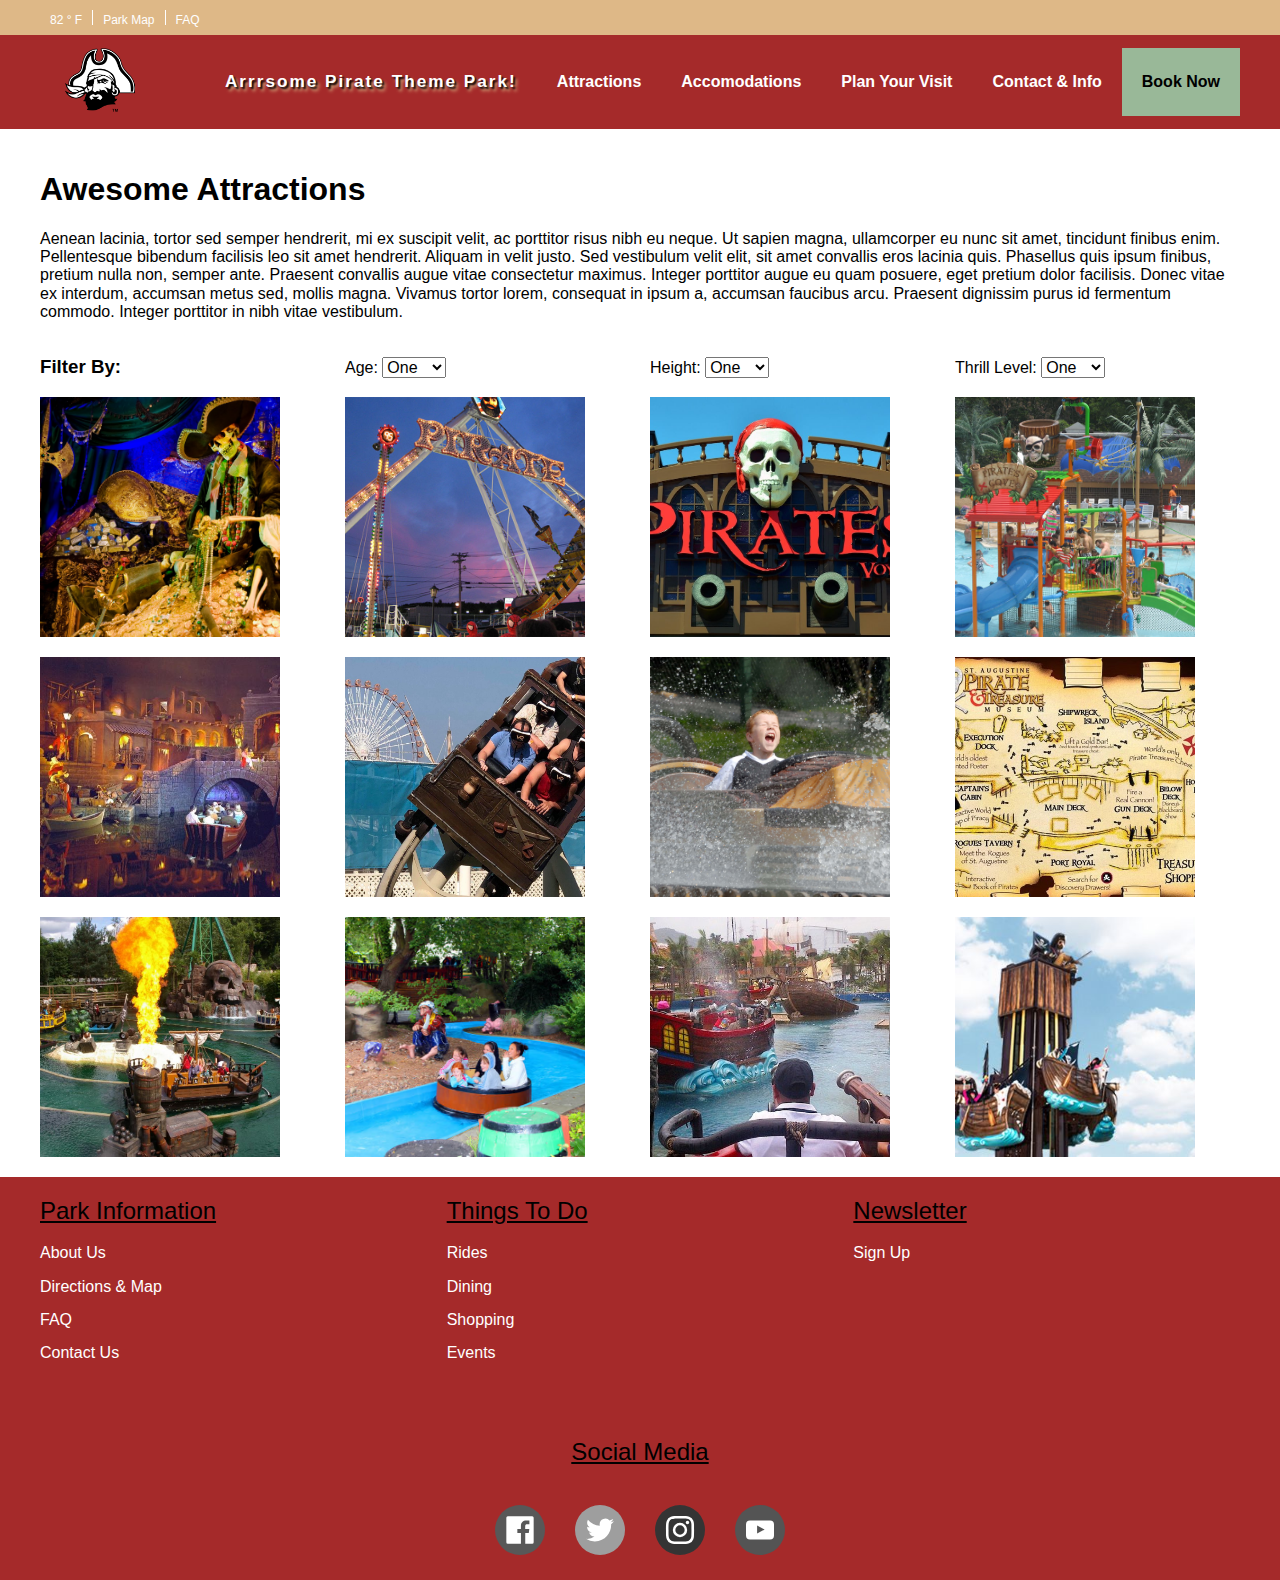
==== attractions.html @ 5e66eec0 "Toni's changes" ====
<!doctype html>

<html lang="en">
<head>
  <meta charset="utf-8">

  <title>Pirate Theme Park | Attractions</title>
  <meta name="description" content="Arrrsome Pirate Theme Park">
  <meta name="author" content="Team 29">
  <meta name="viewport" content="width=device-width, initial-scale=1.0">

  <link rel="stylesheet" href="https://cdnjs.cloudflare.com/ajax/libs/font-awesome/4.7.0/css/font-awesome.min.css">
  <link rel="stylesheet" href="css/normalize.css">
  <link rel="stylesheet" href="css/styles.css?v=1.0">
  <link rel="stylesheet" href="css/animations.css">

</head>

<body>

    <header>
        <div class="nav_container">
            <nav class="utility">
                <ul>
                    <li>
                        <a href="">82 ° F</a>
                    </li>
                    <li>
                        <a href="">Park Map</a>
                    </li>
                    <li>
                        <a href="">FAQ</a>
                    </li>
                </ul>
            </nav>    
        </div>
        <div class="nav_container">
            <nav class="primary">
                <ul>
                    <li class="logo">
                        <a href="index.html">
                            <img src="img/pirate-logo.png" height="80" alt="Logo" />
                        </a>
                    </li>

                    <li id="park_name">
                        <a href="index.html" style="text-shadow:
                            2px 2px 2px black, 
                            3.5px 3.5px 3.5px burlywood; 
                            font-family: Verdana, Geneva, Tahoma, sans-serif;
                            letter-spacing: 2px; font-size: 107.5%;
                            right: 50px;
                            ">
                            Arrrsome Pirate Theme Park!</a>
                    </li>

                    <li>
                        <a href="attractions.html">Attractions</a>
                    </li>
                    <li>
                        <a href="">Accomodations</a>
                    </li>
                    <li>
                        <a href="">Plan Your Visit</a>
                    </li>
                    <li>
                        <a href="">Contact & Info</a>
                    </li>
                    <li class="buy">
                        <a href="tickets.html">Book Now</a>
                    </li>
                </ul>
            </nav>    
        </div>
    </header>
    <main class="attractions">
        <section>
            <h1>Awesome Attractions</h1>
            <p>Aenean lacinia, tortor sed semper hendrerit, mi ex suscipit velit, ac porttitor risus nibh eu neque. Ut sapien magna, ullamcorper eu nunc sit amet, tincidunt finibus enim. Pellentesque bibendum facilisis leo sit amet hendrerit. Aliquam in velit justo. Sed vestibulum velit elit, sit amet convallis eros lacinia quis. Phasellus quis ipsum finibus, pretium nulla non, semper ante. Praesent convallis augue vitae consectetur maximus. Integer porttitor augue eu quam posuere, eget pretium dolor facilisis. Donec vitae ex interdum, accumsan metus sed, mollis magna. Vivamus tortor lorem, consequat in ipsum a, accumsan faucibus arcu. Praesent dignissim purus id fermentum commodo. Integer porttitor in nibh vitae vestibulum.</p>
            <div class="filter_container">
                <h3>Filter By:</h3>
                <label for="age">
                    Age: 
                    <select name="age" id="age">
                        <option>One</option>
                        <option>Two</option>
                        <option>Three</option>
                    </select>    
                </label>
                <label for="height">
                    Height: 
                    <select name="height" id="height">
                        <option>One</option>
                        <option>Two</option>
                        <option>Three</option>
                    </select>    
                </label>
                <label for="thrill">
                    Thrill Level: 
                    <select name="thrill" id="thrill">
                        <option>One</option>
                        <option>Two</option>
                        <option>Three</option>
                    </select>    
                </label>
            </div>
            <div class="attraction_container">
                <div class="gallery">
                    <img src="img/attraction/img-1.jpg" alt="pirate attraction">
                    <div class="rides">
                        <h2>Ahoy There</h2>
                    </div>
                </div>    
                <div class="gallery">        
                    <img src="img/attraction/img-2.jpg" alt="swinging boat attraction"/>
                    <div class="rides">
                        <h2>Swinging Boat Ride</h2>
                    </div>
                </div>    
                <div class="gallery">        
                    <img src="img/attraction/img-3.jpg" alt="pirates voyage attraction"/>
                    <div class="rides">
                        <h2>Pirates Voyage</h2>
                    </div>
                </div>    
                <div class="gallery">       
                    <img src="img/attraction/img-4.jpg" alt="pirates cove"/>
                    <div class="rides">
                        <h2>Pirates Cove Pool Park</h2>
                    </div>
                </div>    
                <div class="gallery">    
                    <img src="img/attraction/img-5.jpg" alt="pirates dungeon attraction"/>
                    <div class="rides">
                        <h2>The Dungeons</h2>
                    </div>
                </div>    
                <div class="gallery">   
                    <img src="img/attraction/img-6.jpg" alt="vr attraction"/>
                    <div class="rides">
                        <h2>Virtual Reality Coaster</h2>
                    </div>
                </div>    
                <div class="gallery">   
                    <img src="img/attraction/img-7.jpg" alt="log flume"/>
                    <div class="rides">
                        <h2>Ride the Flumes</h2>
                    </div>
                </div>    
                <div class="gallery">  
                    <img src="img/attraction/img-8.jpg" alt="treasure hunt"/>
                    <div class="rides">
                        <h2>Treasure Hunt</h2>
                    </div>
                </div>    
                <div class="gallery">   
                    <img src="img/attraction/img-9.jpg" alt="pirate attack"/>
                    <div class="rides">
                        <h2>Pirate Attack</h2>
                    </div>
                </div>    
                <div class="gallery">   
                    <img src="img/attraction/img-10.jpg" alt="boat ride"/>
                    <div class="rides">
                        <h2>Jolly Roger rides again</h2>
                    </div>
                </div>    
                <div class="gallery">  
                    <img src="img/attraction/img-11.jpg" alt="water canons"/>
                    <div class="rides">
                        <h2>Water Canons</h2>
                    </div>
                </div>    
                <div class="gallery">   
                    <img src="img/attraction/img-12.jpg" alt="save the pirates"/>
                    <div class="rides">
                        <h2>Save Us!</h2>
                    </div>
                </div>       
            </div>        
        </section>
    </main>
    <footer>
        <div class="inner">
            <nav>
                <ul>
                    <li>
                        <h5>Park Information</h5>
                        <ul>
                            <li>
                                <a href="#">About Us</a>
                            </li>
                            <li>
                                <a href="#">Directions & Map</a>
                            </li>
                            <li>
                                <a href="#">FAQ</a>
                            </li>
                            <li>
                                <a href="#">Contact Us</a>
                            </li>    
                        </ul>
                    </li>
                </ul>
            </nav>
            <nav>
                <ul>
                    <li>
                        <h5>Things To Do</h5>
                        <ul>
                            <li>
                                <a href="#">Rides</a>
                            </li>
                            <li>
                                <a href="#">Dining</a>
                            </li>
                            <li>
                                <a href="#">Shopping</a>
                            </li>
                            <li>
                                <a href="#">Events</a>
                            </li>    
                        </ul>
                    </li>
                </ul>
            </nav>
            <nav>
                <ul>
                    <li>
                        <h5>Newsletter</h5>
                        <ul>
                            <li>
                                <a href="#">Sign Up</a>
                            </li>
                        </ul>
                    </li>
                </ul>
            </nav>
            <nav class="social">
                <h5>Social Media</h5>
                <ul>
                    <li>
                        <a href="#"><img src="img/facebook.svg" width="50" alt="Facebook" /></a>
                    </li>
                    <li>
                        <a href="#"><img src="img/twitter.svg" width="50" alt="Twitter" /></a>
                    </li>
                    <li>
                        <a href="#"><img src="img/instagram.svg" width="50" alt="Instagram" /></a>
                    </li>
                    <li>
                        <a href="#"><img src="img/youtube.svg" width="50" alt="YouTube" /></a>
                    </li>
                </ul>
            </nav>
        </div>
    </footer>
    
    <script src="js/scripts.js"></script>

</body>
</html>
---- css/styles.css ----
/*
 * Pirate logo: https://freebiesupply.com/logos/ecu-pirates-logo/
 * Social logos: TODO ADD URL
*/

/* General styling start */

html, body {
    padding: 0;
    margin: 0;
    font-family: Arial, Helvetica, sans-serif;
}

body {
    min-height: 100vh;
    min-width: 1200px;
}
  
a {
    text-decoration: none;
}

/* General styling end */

/* Header styling start */

header {
    position: absolute;
    top: 0;
    left: 0;
    right: 0;
    background-color: brown;
}

header .nav_container {
    width: 100%;
}

header .nav_container:first-child {
    background-color: burlywood;
}

header nav {
    width: 1200px;
    margin: 0 auto;
}

header nav ul {
    display: flex;
    align-items: center;
    list-style-type: none;
    height: 100%;
    padding: 0;
    margin: 0;
}

header nav ul li a {
    font-weight: bold;
    color: #fff;
    padding: 10px 0;
    margin: 0 20px 0 20px;
}

header nav ul li a:hover {
    text-decoration: underline;
}

header nav.primary {
    padding: 5px 0;
    background-color: brown;
}

header nav.primary .logo {
    margin-right: auto;
}

header nav.utility {
    padding: 10px 0;
}

header nav.utility ul li {
    border-right: 1px solid #fff;
    height: 15px;
}

header nav.utility ul li:last-child {
    border-right: none;
}

header nav.utility ul li a {
    font-weight: normal;
    font-size: 12px;
    margin: 0 10px 0 10px;
}

.buy{
    background-color: #99b898;
    padding: 25px 0;
}

.buy a {
    color: black;
}

/* Header styling end */

/* Main styling start */

main {
    padding: 20px;
    width: 1200px;
    margin: 130px auto 0 auto;
    min-height: 80vh;
}

/* Carousel styling start */

.carousel {
    background-color: darkgrey;
    width: 1200px;
    height: 400px;
    margin: 0 0 20px 0;
}

/* Carousel styling end */

.event_container {
    display: grid;
    grid-template-columns: repeat(2, 1fr);
    grid-gap: 20px;
}

.event {
    background-color: darkgrey;
    height: 400px;
}

/* explicitly using repeat grid syntax */
.attraction_container {
    display: grid;
    grid-template-columns: repeat(4, 1fr);
    grid-gap: 20px;
    grid-auto-rows: minmax(1fr, auto);
}

/* grid gallery and hover-opacity-box relative to size */
.gallery {
    width: 240px;
    height: 240px;
    position: relative;
} 

/* image placement to cover entire box space */
.gallery img{
    max-width: 100%;
    height: 240px;
    object-fit: cover;
}

/* 
 * places opacity box absolute to the grid size for each image
 * as it displays ride name taking 0.9s to change back to the image after hovering 
 */
.rides {
    opacity: 0;
    position: absolute;
    color: brown;
    bottom: 0;
    height: 100%;
    width: 0%;
    padding: 5px;
    display: flex;
    text-align: center;
    justify-content: center;
    background: #fff;
    transition: all .9s ease;
}

.rides h3 {
    transition: all 5s ease;
    transform: scale(0.1);
}

/* hover box sized at 90% with opacity fadeout*/
.gallery:hover .rides {
    opacity: 0.8;
    width: 90%;
    transition: all 0.5s ease;
}

.gallery:hover .rides h3 {
    transform: scale(1);
    transition: all 0.9s ease;
}

/* using expanded grid syntax */
.filter_container {
    display: grid;
    grid-template-columns: 1fr 1fr 1fr 1fr;
    grid-gap: 20px;
    align-items: center;
}

.attraction {
    padding: 0;
    background-color: darkgrey;
}

.attraction img {
    display: block;
    width: 290px;
    height: 240px;
}

/* explicitly using repeat grid syntax */
.ticket_container {
    display: grid;
    grid-template-columns: repeat(3, 1fr);
    grid-gap: 20px;
    grid-auto-rows: minmax(500px, auto);
}

.ticket {
    padding: 20px;
    background-color: darkgrey;
}

/* Main styling end */

/* Footer styling start */

footer {
    width: 100%;
    background-color: brown;
    display: grid;
    justify-content: center;
}

footer .inner {
    width: 1200px;
    padding: 20px;
    display: grid;
    grid-template-columns: repeat(3, 1fr);
    grid-gap: 20px;
}

footer ul {
    list-style-type: none;
    padding: 0;
    margin: 0;
}

footer nav.social {
    grid-column: 1/4;
    justify-self: center;
}

footer nav.social h5 {
    font-size: 24px;
    font-weight: normal;
    text-decoration: underline;
    text-align: center;
}

footer nav.social ul {
    display: grid;
    grid-template-columns: repeat(4, 1fr);
    align-items: center;
}

footer nav.social ul li {
    margin: 0 15px;
}
footer nav.social ul li img {
    filter: gray;
    -webkit-filter: grayscale(1);
    filter: grayscale(1);
}

footer nav.social ul li img:hover {
    -webkit-filter: grayscale(0);
    filter: none;
}

footer ul li {
    margin-bottom: 15px;
}

footer ul li h5 {
    font-size: 24px;
    font-weight: normal;
    margin: 0;
    padding: 0 0 20px 0;
    text-decoration: underline;
}

footer ul li a {
    color: #fff;
}

/* Footer styling end */

/* Animation styling start */
.border-animation:hover {
    background-color: white;
    border-radius: 10px;
    position: relative;
}
.border-animation:hover:after {
    content: "";
    background: linear-gradient(45deg, #ccc 48.9%, #a52a2a 49%);
    background-size: 300% 300%;
    border-radius: 10px;
    position: absolute;
    top: -5px;
    left: -5px;
    height: calc(100% + 10px);
    width: calc(100% + 10px);
    z-index: -1;
    animation: borderGradient 2s linear both infinite;
}
@keyframes borderGradient {
    0%,
    100% {
        background-position: 0% 100%;
    }
    50% {
        background-position: 100% 0%;
    }
}

.grow:hover
{
    -webkit-transform: scale(1.05);
    -ms-transform: scale(1.05);
    transform: scale(1.05);
}
/* Animation styling end */
---- css/animations.css ----
/* LM253 animations to logo, park name, and ticket purchase navigation button */

/*  Logo animation: 
    
    The logo has been set as initially transparent, located near the first item of the navigation bar.
    After a two seconds delay, the five-seconds animation will begin with the logo gradually becoming 
    more opacque as it moves to the left towards it final position. 
    While moving, it will tilt slightly before returning upright, acquiring full opacity, and remaining
    in its final location (as the animation only iterates once).
    The animation will start fast and end slow to draw attention to the logo becoming more evident.

*/


header nav.primary .logo {

    position: relative;
    animation-name: animatedlogo;
    animation-duration: 5s;
    animation-delay: 2s;
    animation-iteration-count: 1;
    animation-direction: linear;
    animation-timing-function: ease-out;
    animation-fill-mode: forwards;
}

/*  Park name animation:

    Here the delay is one second longer compared to the logo animation, so that the park name can
    appear right when the logo is reaching its final position and becoming fully opacque. 
    The name of the theme park starts out completely transparent to gradually reach its full 
    opacity once the logo is in place.    

*/

header nav.primary #park_name {


    position: relative;
    animation-name: animatedname;
    animation-duration: 5s;
    animation-delay: 3s;
    animation-iteration-count: 1;
    animation-direction: linear;
    animation-timing-function: ease-out;
    animation-fill-mode: forwards;

}

/*  Ticket animation:

    The animation for the navigation button to the page allocated for ticket iterates infinitely
    so that the Book Now button can flicker continuously as a way to draw attention to the call to action.
    The slight delay is meant to regulate the flickering effect and prevent it from actually deterring 
    the user from engaging.
*/

header nav.primary .buy a{

    position: relative;
    animation-name: animatedtickets;
    animation-duration: 2s;
    animation-delay: 3s;
    animation-iteration-count: infinite;
    animation-direction: linear;
    animation-timing-function: ease-out;
    animation-fill-mode: forwards;

}


@keyframes animatedlogo {
    0%  {opacity: 0;
        left: 400px;
        height: 60;
        transform: rotate(20deg);
        
        }

    25% {opacity: 0.25;
        left: 0;
        height: 80;
        transform: rotate(0deg);
        
        }

    50% {opacity: 0.5;
        left: 400px;
        height: 100;
        transform: rotate(-20deg);
        
        }

    100% {opacity: 1;
            left: 0;
            height: 120;
            transform: rotate(0deg);
           
        }

}

@keyframes animatedname {
    0%  {opacity: 0;}

    25% {opacity: 0;}

    50% {opacity: 0;}

   100% {opacity: 1;}
}

@keyframes animatedtickets {

    0%  {opacity: 0;}

    100% {opacity: 1}

}
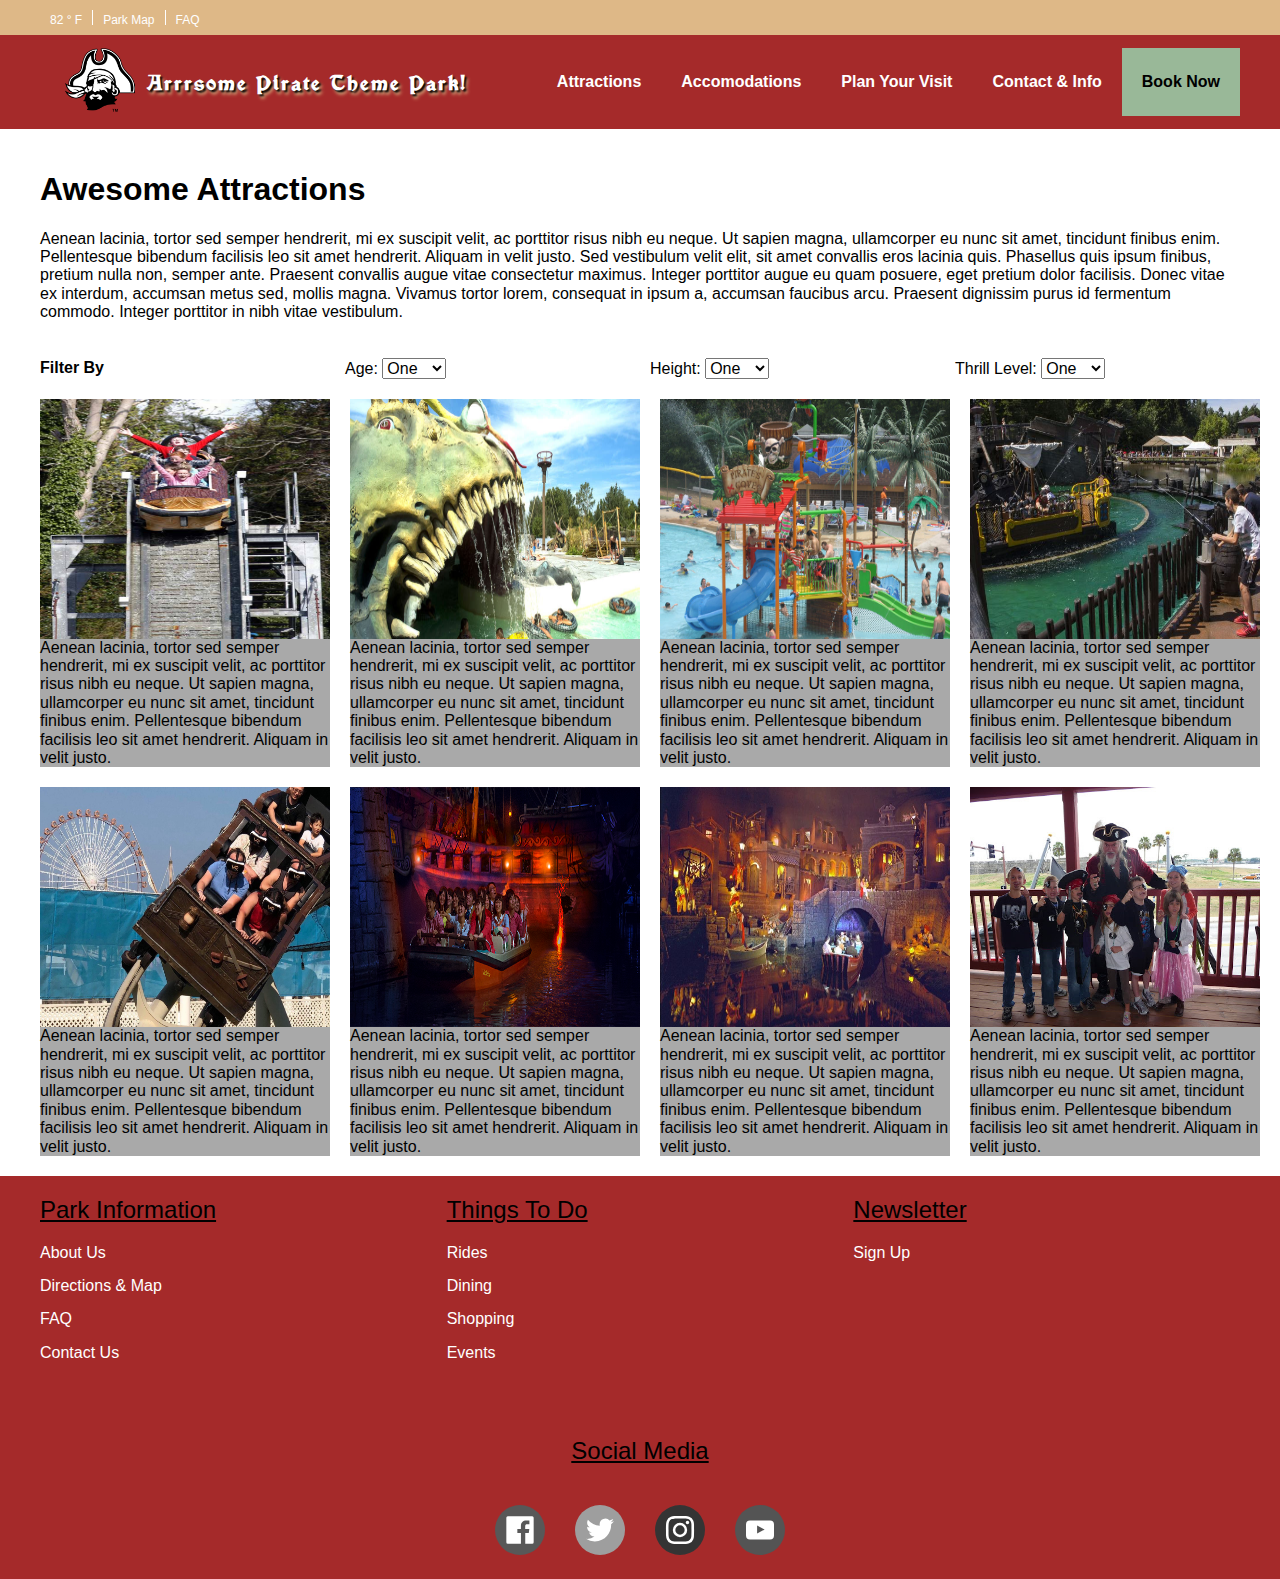
==== commit ecb8c749: "Updated logo font, Added carousel styling, Moved logo inline styling to CSS file" ====
--- a/attractions.html
+++ b/attractions.html
@@ -44,14 +44,9 @@
                     </li>
 
                     <li id="park_name">
-                        <a href="index.html" style="text-shadow:
-                            2px 2px 2px black, 
-                            3.5px 3.5px 3.5px burlywood; 
-                            font-family: Verdana, Geneva, Tahoma, sans-serif;
-                            letter-spacing: 2px; font-size: 107.5%;
-                            right: 50px;
-                            ">
-                            Arrrsome Pirate Theme Park!</a>
+                        <a href="index.html">
+                            Arrrsome Pirate Theme Park!
+                        </a>
                     </li>
 
                     <li>
@@ -78,7 +73,7 @@
             <h1>Awesome Attractions</h1>
             <p>Aenean lacinia, tortor sed semper hendrerit, mi ex suscipit velit, ac porttitor risus nibh eu neque. Ut sapien magna, ullamcorper eu nunc sit amet, tincidunt finibus enim. Pellentesque bibendum facilisis leo sit amet hendrerit. Aliquam in velit justo. Sed vestibulum velit elit, sit amet convallis eros lacinia quis. Phasellus quis ipsum finibus, pretium nulla non, semper ante. Praesent convallis augue vitae consectetur maximus. Integer porttitor augue eu quam posuere, eget pretium dolor facilisis. Donec vitae ex interdum, accumsan metus sed, mollis magna. Vivamus tortor lorem, consequat in ipsum a, accumsan faucibus arcu. Praesent dignissim purus id fermentum commodo. Integer porttitor in nibh vitae vestibulum.</p>
             <div class="filter_container">
-                <h3>Filter By:</h3>
+                <h4>Filter By</h4>
                 <label for="age">
                     Age: 
                     <select name="age" id="age">
@@ -105,80 +100,39 @@
                 </label>
             </div>
             <div class="attraction_container">
-                <div class="gallery">
-                    <img src="img/attraction/img-1.jpg" alt="pirate attraction">
-                    <div class="rides">
-                        <h2>Ahoy There</h2>
-                    </div>
-                </div>    
-                <div class="gallery">        
-                    <img src="img/attraction/img-2.jpg" alt="swinging boat attraction"/>
-                    <div class="rides">
-                        <h2>Swinging Boat Ride</h2>
-                    </div>
-                </div>    
-                <div class="gallery">        
-                    <img src="img/attraction/img-3.jpg" alt="pirates voyage attraction"/>
-                    <div class="rides">
-                        <h2>Pirates Voyage</h2>
-                    </div>
-                </div>    
-                <div class="gallery">       
-                    <img src="img/attraction/img-4.jpg" alt="pirates cove"/>
-                    <div class="rides">
-                        <h2>Pirates Cove Pool Park</h2>
-                    </div>
-                </div>    
-                <div class="gallery">    
-                    <img src="img/attraction/img-5.jpg" alt="pirates dungeon attraction"/>
-                    <div class="rides">
-                        <h2>The Dungeons</h2>
-                    </div>
-                </div>    
-                <div class="gallery">   
-                    <img src="img/attraction/img-6.jpg" alt="vr attraction"/>
-                    <div class="rides">
-                        <h2>Virtual Reality Coaster</h2>
-                    </div>
-                </div>    
-                <div class="gallery">   
-                    <img src="img/attraction/img-7.jpg" alt="log flume"/>
-                    <div class="rides">
-                        <h2>Ride the Flumes</h2>
-                    </div>
-                </div>    
-                <div class="gallery">  
-                    <img src="img/attraction/img-8.jpg" alt="treasure hunt"/>
-                    <div class="rides">
-                        <h2>Treasure Hunt</h2>
-                    </div>
-                </div>    
-                <div class="gallery">   
-                    <img src="img/attraction/img-9.jpg" alt="pirate attack"/>
-                    <div class="rides">
-                        <h2>Pirate Attack</h2>
-                    </div>
-                </div>    
-                <div class="gallery">   
-                    <img src="img/attraction/img-10.jpg" alt="boat ride"/>
-                    <div class="rides">
-                        <h2>Jolly Roger rides again</h2>
-                    </div>
-                </div>    
-                <div class="gallery">  
-                    <img src="img/attraction/img-11.jpg" alt="water canons"/>
-                    <div class="rides">
-                        <h2>Water Canons</h2>
-                    </div>
-                </div>    
-                <div class="gallery">   
-                    <img src="img/attraction/img-12.jpg" alt="save the pirates"/>
-                    <div class="rides">
-                        <h2>Save Us!</h2>
-                    </div>
-                </div>       
-            </div>        
-        </section>
+                <div class="attraction border-animation grow">
+                    <img src="/img/att1.jpg" alt="Attraction" />
+                    <div class="attraction_img_discr">Aenean lacinia, tortor sed semper hendrerit, mi ex suscipit velit, ac porttitor risus nibh eu neque. Ut sapien magna, ullamcorper eu nunc sit amet, tincidunt finibus enim. Pellentesque bibendum facilisis leo sit amet hendrerit. Aliquam in velit justo.</div>
+                </div>
+                <div class="attraction border-animation grow">
+                    <img src="/img/att2.jpg" alt="Attraction" />
+                    <div class="attraction_img_discr">Aenean lacinia, tortor sed semper hendrerit, mi ex suscipit velit, ac porttitor risus nibh eu neque. Ut sapien magna, ullamcorper eu nunc sit amet, tincidunt finibus enim. Pellentesque bibendum facilisis leo sit amet hendrerit. Aliquam in velit justo.</div>
+                </div>
+                <div class="attraction border-animation grow">
+                    <img src="/img/att3.jpg" alt="Attraction" />
+                    <div class="attraction_img_discr">Aenean lacinia, tortor sed semper hendrerit, mi ex suscipit velit, ac porttitor risus nibh eu neque. Ut sapien magna, ullamcorper eu nunc sit amet, tincidunt finibus enim. Pellentesque bibendum facilisis leo sit amet hendrerit. Aliquam in velit justo.</div>
+                </div>
+                <div class="attraction border-animation grow">
+                    <img src="/img/att4.jpg" alt="Attraction" />
+                    <div class="attraction_img_discr">Aenean lacinia, tortor sed semper hendrerit, mi ex suscipit velit, ac porttitor risus nibh eu neque. Ut sapien magna, ullamcorper eu nunc sit amet, tincidunt finibus enim. Pellentesque bibendum facilisis leo sit amet hendrerit. Aliquam in velit justo.</div>
+                </div>
+                <div class="attraction border-animation grow">
+                    <img src="/img/att5.jpg" alt="Attraction" />
+                    <div class="attraction_img_discr">Aenean lacinia, tortor sed semper hendrerit, mi ex suscipit velit, ac porttitor risus nibh eu neque. Ut sapien magna, ullamcorper eu nunc sit amet, tincidunt finibus enim. Pellentesque bibendum facilisis leo sit amet hendrerit. Aliquam in velit justo.</div>
+                </div>
+                <div class="attraction border-animation grow">
+                    <img src="/img/att6.jpg" alt="Attraction" />
+                    <div class="attraction_img_discr">Aenean lacinia, tortor sed semper hendrerit, mi ex suscipit velit, ac porttitor risus nibh eu neque. Ut sapien magna, ullamcorper eu nunc sit amet, tincidunt finibus enim. Pellentesque bibendum facilisis leo sit amet hendrerit. Aliquam in velit justo.</div>
+                </div>
+                <div class="attraction border-animation grow">
+                    <img src="/img/att7.jpeg" alt="Attraction" />
+                    <div class="attraction_img_discr">Aenean lacinia, tortor sed semper hendrerit, mi ex suscipit velit, ac porttitor risus nibh eu neque. Ut sapien magna, ullamcorper eu nunc sit amet, tincidunt finibus enim. Pellentesque bibendum facilisis leo sit amet hendrerit. Aliquam in velit justo.</div>
+                </div>
+                <div class="attraction border-animation grow">
+                    <img src="/img/att9.jpg" alt="Attraction" />
+                    <div class="attraction_img_discr">Aenean lacinia, tortor sed semper hendrerit, mi ex suscipit velit, ac porttitor risus nibh eu neque. Ut sapien magna, ullamcorper eu nunc sit amet, tincidunt finibus enim. Pellentesque bibendum facilisis leo sit amet hendrerit. Aliquam in velit justo.</div>
+                </div>
+            </div>        </section>
     </main>
     <footer>
         <div class="inner">
--- a/css/styles.css
+++ b/css/styles.css
@@ -1,7 +1,13 @@
 /*
  * Pirate logo: https://freebiesupply.com/logos/ecu-pirates-logo/
- * Social logos: TODO ADD URL
 */
+
+/* Font declarations */
+
+@font-face {
+    font-family: 'Vinque';
+    src: url('../font/vinque/vinque rg.ttf')  format('truetype');
+  }  
 
 /* General styling start */
 
@@ -74,6 +80,14 @@
     margin-right: auto;
 }
 
+header nav.primary #park_name {
+    font-family: 'Vinque', Helvetica, sans-serif;
+    text-shadow: 2px 2px 2px black, 3.5px 3.5px 3.5px burlywood; 
+    letter-spacing: 2px; 
+    font-size: 20px;
+    right: 50px;
+}
+
 header nav.utility {
     padding: 10px 0;
 }
@@ -116,10 +130,144 @@
 /* Carousel styling start */
 
 .carousel {
-    background-color: darkgrey;
     width: 1200px;
     height: 400px;
     margin: 0 0 20px 0;
+    position: relative;
+}
+
+.carousel:hover .controls {
+    opacity: 1;
+}
+
+.carousel .inner {
+    width: 100%;
+    height: 100%;
+    position: relative;
+}
+
+.carousel .inner .item {
+    background: rgb(255, 255, 255);
+    position: absolute;
+    width: 100%;
+    height: 100%;
+    box-shadow:0 1px 4px rgba(0, 0, 0, 0.3), 0 0 40px rgba(0, 0, 0, 0.1) inset;
+}
+
+.carousel .inner .item:before, .carousel .inner .item:after
+{
+    content:"";
+    position:absolute;
+    z-index:-1;
+    box-shadow:0 0 20px rgba(0,0,0,0.8);
+    top:10px;
+    bottom:10px;
+    left:0;
+    right:0;
+    border-radius:100px / 10px;
+}
+
+.carousel .inner .item:after
+{
+    right:10px;
+    left:auto;
+    transform:skew(8deg) rotate(3deg);
+}
+
+.carousel .inner .item img {
+    position: absolute;
+    top: -100%;
+    left: 0;
+    width: 100%;
+    z-index: 0;
+}
+
+.carousel .inner .item .content {
+    overflow: hidden; 
+    width: 100%; 
+    height: 100%; 
+    position: relative;
+}
+.carousel .inner .item .content h3 {
+    position: absolute;
+    top: 0;
+    left: 0;
+    right: 0;
+    font-size: 36px;
+    font-weight: bold;
+    background: rgba(0, 0, 0, 0.8);
+    color: rgba(255, 255, 255, 1);
+    padding: 20px;
+    margin: 0;
+    opacity: 0.9;
+    z-index: 1;
+}
+
+.carousel .inner .item:nth-child(1) {
+    transform: scale(0.80);
+    left: -115px;
+    z-index: 0;
+    opacity: 0.5;
+}
+
+.carousel .inner .item:nth-child(2) {
+    transform: scale(0.85);
+    left: -60px;
+    z-index: 1;
+    opacity: 0.6;
+}
+
+.carousel .inner .item:nth-child(3) {
+    transform: scale(0.90);
+    z-index: 2;
+}
+
+.carousel .inner .item:nth-child(4) {
+    transform: scale(0.85);
+    right: -60px;
+    z-index: 1;
+    opacity: 0.6;
+}
+
+.carousel .inner .item:nth-child(5) {
+    transform: scale(0.80);
+    right: -115px;
+    z-index: 0;
+    opacity: 0.5;
+}
+
+.carousel .controls {
+    width: 100%;
+    position: absolute;
+    top: 45%;
+    display: flex;
+    justify-items: center;
+    z-index: 5;
+    opacity: 0;
+}
+
+.carousel .controls .control {
+    width: 50px;
+    height: 50px;
+    border-radius: 50%;
+    background: rgba(0, 0, 0, 0.5);
+    position: absolute;
+    border: 2px solid #FFF;
+    font-size: 24px;
+    font-weight: bold;
+    display: flex;
+    justify-content: center;
+    align-items: center;
+    color: #FFF;
+    cursor: pointer;
+}
+
+.carousel .controls .control.left {
+    left: 85px;
+}
+
+.carousel .controls .control.right {
+    right: 85px;
 }
 
 /* Carousel styling end */
@@ -141,56 +289,6 @@
     grid-template-columns: repeat(4, 1fr);
     grid-gap: 20px;
     grid-auto-rows: minmax(1fr, auto);
-}
-
-/* grid gallery and hover-opacity-box relative to size */
-.gallery {
-    width: 240px;
-    height: 240px;
-    position: relative;
-} 
-
-/* image placement to cover entire box space */
-.gallery img{
-    max-width: 100%;
-    height: 240px;
-    object-fit: cover;
-}
-
-/* 
- * places opacity box absolute to the grid size for each image
- * as it displays ride name taking 0.9s to change back to the image after hovering 
- */
-.rides {
-    opacity: 0;
-    position: absolute;
-    color: brown;
-    bottom: 0;
-    height: 100%;
-    width: 0%;
-    padding: 5px;
-    display: flex;
-    text-align: center;
-    justify-content: center;
-    background: #fff;
-    transition: all .9s ease;
-}
-
-.rides h3 {
-    transition: all 5s ease;
-    transform: scale(0.1);
-}
-
-/* hover box sized at 90% with opacity fadeout*/
-.gallery:hover .rides {
-    opacity: 0.8;
-    width: 90%;
-    transition: all 0.5s ease;
-}
-
-.gallery:hover .rides h3 {
-    transform: scale(1);
-    transition: all 0.9s ease;
 }
 
 /* using expanded grid syntax */
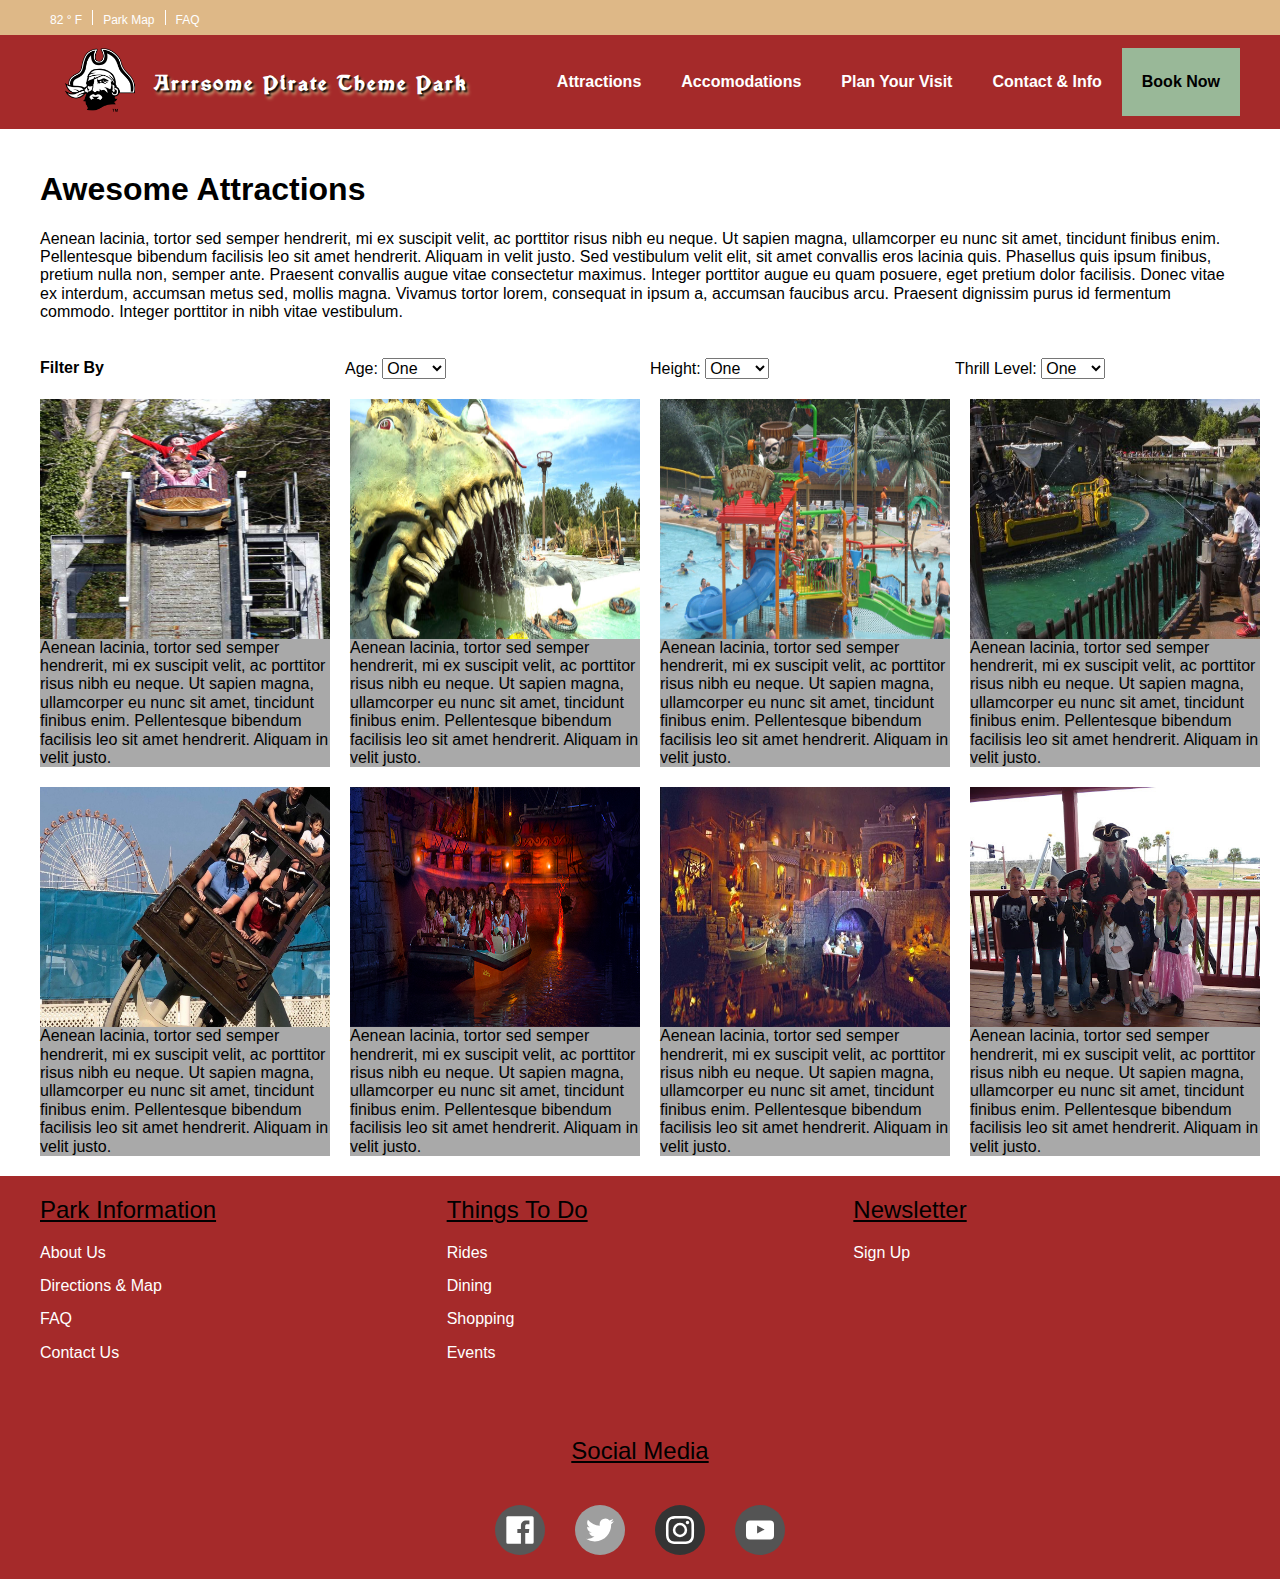
==== commit ea58bbbb: "Removed exclamation point" ====
--- a/attractions.html
+++ b/attractions.html
@@ -45,7 +45,7 @@
 
                     <li id="park_name">
                         <a href="index.html">
-                            Arrrsome Pirate Theme Park!
+                            Arrrsome Pirate Theme Park
                         </a>
                     </li>
 
@@ -101,35 +101,35 @@
             </div>
             <div class="attraction_container">
                 <div class="attraction border-animation grow">
-                    <img src="/img/att1.jpg" alt="Attraction" />
-                    <div class="attraction_img_discr">Aenean lacinia, tortor sed semper hendrerit, mi ex suscipit velit, ac porttitor risus nibh eu neque. Ut sapien magna, ullamcorper eu nunc sit amet, tincidunt finibus enim. Pellentesque bibendum facilisis leo sit amet hendrerit. Aliquam in velit justo.</div>
-                </div>
-                <div class="attraction border-animation grow">
-                    <img src="/img/att2.jpg" alt="Attraction" />
-                    <div class="attraction_img_discr">Aenean lacinia, tortor sed semper hendrerit, mi ex suscipit velit, ac porttitor risus nibh eu neque. Ut sapien magna, ullamcorper eu nunc sit amet, tincidunt finibus enim. Pellentesque bibendum facilisis leo sit amet hendrerit. Aliquam in velit justo.</div>
-                </div>
-                <div class="attraction border-animation grow">
-                    <img src="/img/att3.jpg" alt="Attraction" />
-                    <div class="attraction_img_discr">Aenean lacinia, tortor sed semper hendrerit, mi ex suscipit velit, ac porttitor risus nibh eu neque. Ut sapien magna, ullamcorper eu nunc sit amet, tincidunt finibus enim. Pellentesque bibendum facilisis leo sit amet hendrerit. Aliquam in velit justo.</div>
-                </div>
-                <div class="attraction border-animation grow">
-                    <img src="/img/att4.jpg" alt="Attraction" />
-                    <div class="attraction_img_discr">Aenean lacinia, tortor sed semper hendrerit, mi ex suscipit velit, ac porttitor risus nibh eu neque. Ut sapien magna, ullamcorper eu nunc sit amet, tincidunt finibus enim. Pellentesque bibendum facilisis leo sit amet hendrerit. Aliquam in velit justo.</div>
-                </div>
-                <div class="attraction border-animation grow">
-                    <img src="/img/att5.jpg" alt="Attraction" />
-                    <div class="attraction_img_discr">Aenean lacinia, tortor sed semper hendrerit, mi ex suscipit velit, ac porttitor risus nibh eu neque. Ut sapien magna, ullamcorper eu nunc sit amet, tincidunt finibus enim. Pellentesque bibendum facilisis leo sit amet hendrerit. Aliquam in velit justo.</div>
-                </div>
-                <div class="attraction border-animation grow">
-                    <img src="/img/att6.jpg" alt="Attraction" />
-                    <div class="attraction_img_discr">Aenean lacinia, tortor sed semper hendrerit, mi ex suscipit velit, ac porttitor risus nibh eu neque. Ut sapien magna, ullamcorper eu nunc sit amet, tincidunt finibus enim. Pellentesque bibendum facilisis leo sit amet hendrerit. Aliquam in velit justo.</div>
-                </div>
-                <div class="attraction border-animation grow">
-                    <img src="/img/att7.jpeg" alt="Attraction" />
-                    <div class="attraction_img_discr">Aenean lacinia, tortor sed semper hendrerit, mi ex suscipit velit, ac porttitor risus nibh eu neque. Ut sapien magna, ullamcorper eu nunc sit amet, tincidunt finibus enim. Pellentesque bibendum facilisis leo sit amet hendrerit. Aliquam in velit justo.</div>
-                </div>
-                <div class="attraction border-animation grow">
-                    <img src="/img/att9.jpg" alt="Attraction" />
+                    <img src="img/att1.jpg" alt="Attraction" />
+                    <div class="attraction_img_discr">Aenean lacinia, tortor sed semper hendrerit, mi ex suscipit velit, ac porttitor risus nibh eu neque. Ut sapien magna, ullamcorper eu nunc sit amet, tincidunt finibus enim. Pellentesque bibendum facilisis leo sit amet hendrerit. Aliquam in velit justo.</div>
+                </div>
+                <div class="attraction border-animation grow">
+                    <img src="img/att2.jpg" alt="Attraction" />
+                    <div class="attraction_img_discr">Aenean lacinia, tortor sed semper hendrerit, mi ex suscipit velit, ac porttitor risus nibh eu neque. Ut sapien magna, ullamcorper eu nunc sit amet, tincidunt finibus enim. Pellentesque bibendum facilisis leo sit amet hendrerit. Aliquam in velit justo.</div>
+                </div>
+                <div class="attraction border-animation grow">
+                    <img src="img/att3.jpg" alt="Attraction" />
+                    <div class="attraction_img_discr">Aenean lacinia, tortor sed semper hendrerit, mi ex suscipit velit, ac porttitor risus nibh eu neque. Ut sapien magna, ullamcorper eu nunc sit amet, tincidunt finibus enim. Pellentesque bibendum facilisis leo sit amet hendrerit. Aliquam in velit justo.</div>
+                </div>
+                <div class="attraction border-animation grow">
+                    <img src="img/att4.jpg" alt="Attraction" />
+                    <div class="attraction_img_discr">Aenean lacinia, tortor sed semper hendrerit, mi ex suscipit velit, ac porttitor risus nibh eu neque. Ut sapien magna, ullamcorper eu nunc sit amet, tincidunt finibus enim. Pellentesque bibendum facilisis leo sit amet hendrerit. Aliquam in velit justo.</div>
+                </div>
+                <div class="attraction border-animation grow">
+                    <img src="img/att5.jpg" alt="Attraction" />
+                    <div class="attraction_img_discr">Aenean lacinia, tortor sed semper hendrerit, mi ex suscipit velit, ac porttitor risus nibh eu neque. Ut sapien magna, ullamcorper eu nunc sit amet, tincidunt finibus enim. Pellentesque bibendum facilisis leo sit amet hendrerit. Aliquam in velit justo.</div>
+                </div>
+                <div class="attraction border-animation grow">
+                    <img src="img/att6.jpg" alt="Attraction" />
+                    <div class="attraction_img_discr">Aenean lacinia, tortor sed semper hendrerit, mi ex suscipit velit, ac porttitor risus nibh eu neque. Ut sapien magna, ullamcorper eu nunc sit amet, tincidunt finibus enim. Pellentesque bibendum facilisis leo sit amet hendrerit. Aliquam in velit justo.</div>
+                </div>
+                <div class="attraction border-animation grow">
+                    <img src="img/att7.jpeg" alt="Attraction" />
+                    <div class="attraction_img_discr">Aenean lacinia, tortor sed semper hendrerit, mi ex suscipit velit, ac porttitor risus nibh eu neque. Ut sapien magna, ullamcorper eu nunc sit amet, tincidunt finibus enim. Pellentesque bibendum facilisis leo sit amet hendrerit. Aliquam in velit justo.</div>
+                </div>
+                <div class="attraction border-animation grow">
+                    <img src="img/att9.jpg" alt="Attraction" />
                     <div class="attraction_img_discr">Aenean lacinia, tortor sed semper hendrerit, mi ex suscipit velit, ac porttitor risus nibh eu neque. Ut sapien magna, ullamcorper eu nunc sit amet, tincidunt finibus enim. Pellentesque bibendum facilisis leo sit amet hendrerit. Aliquam in velit justo.</div>
                 </div>
             </div>        </section>
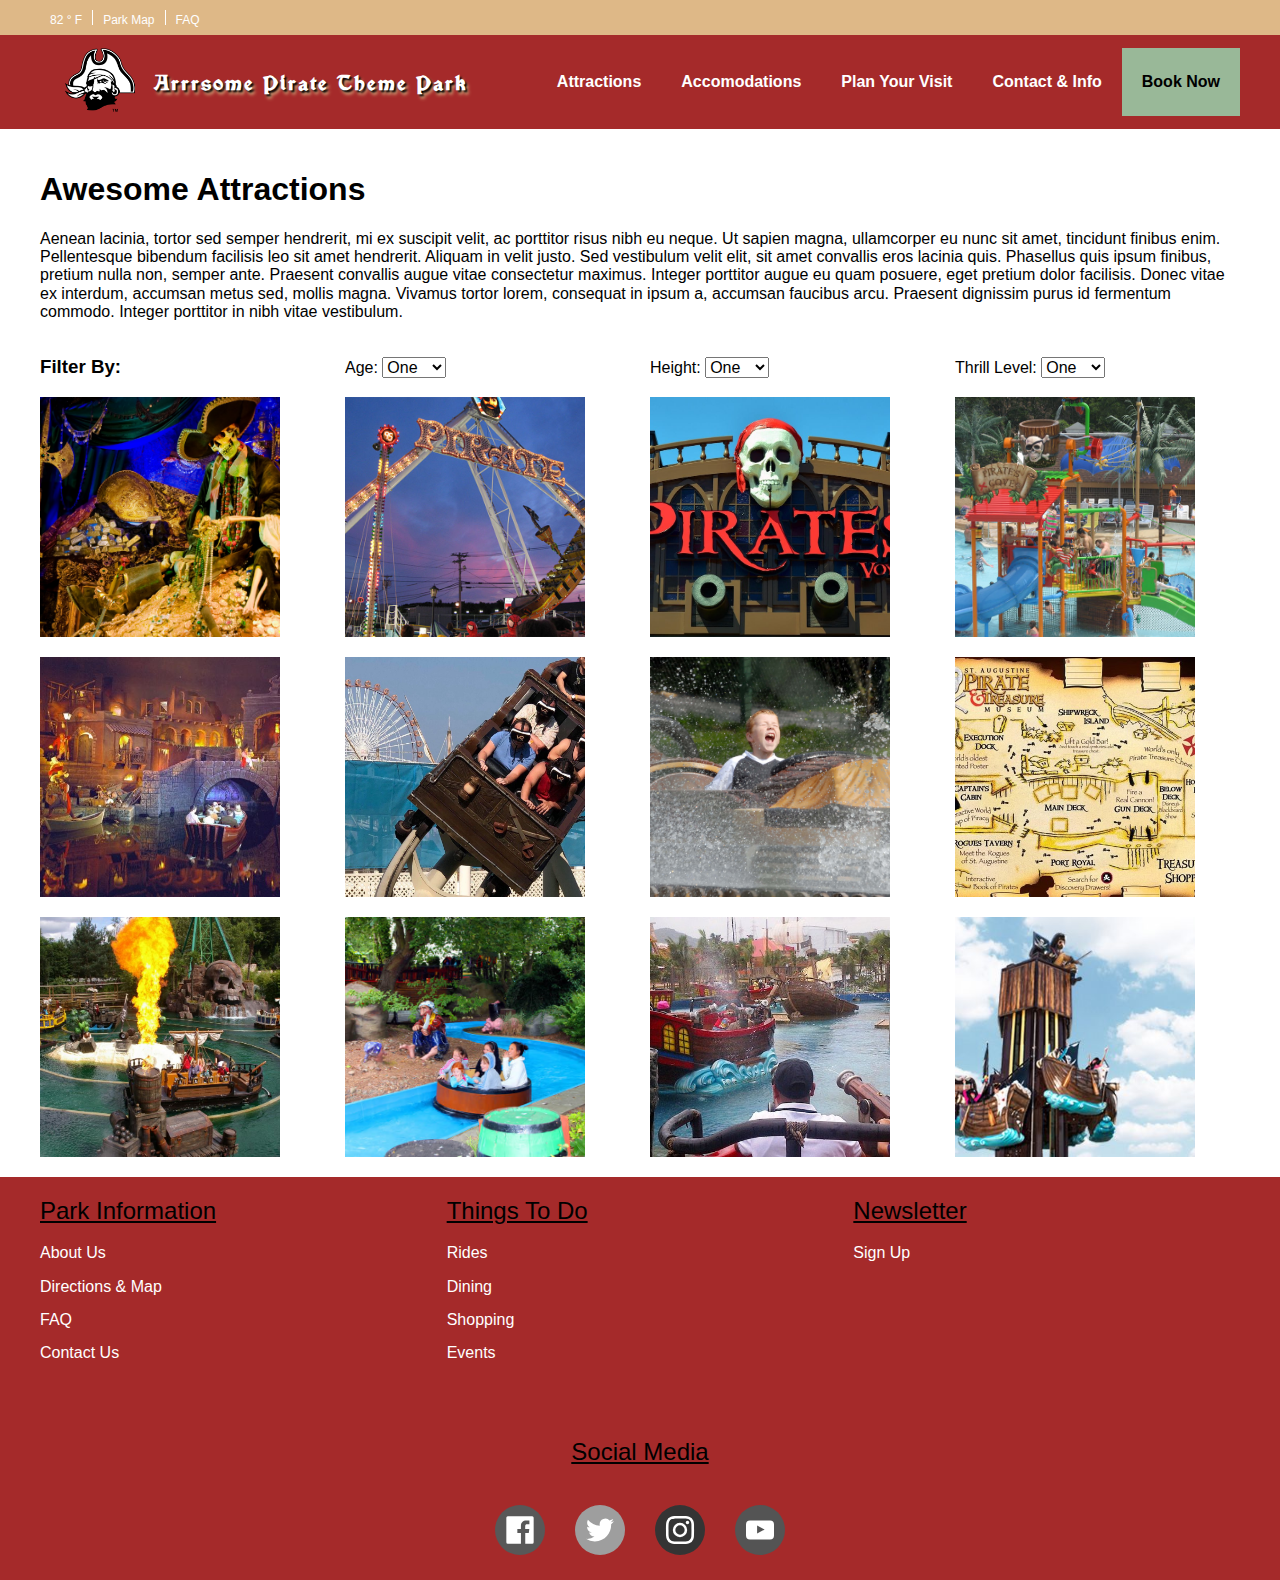
==== commit 87562928: "Merge branch 'master' into feature/toni" ====
--- a/attractions.html
+++ b/attractions.html
@@ -73,7 +73,7 @@
             <h1>Awesome Attractions</h1>
             <p>Aenean lacinia, tortor sed semper hendrerit, mi ex suscipit velit, ac porttitor risus nibh eu neque. Ut sapien magna, ullamcorper eu nunc sit amet, tincidunt finibus enim. Pellentesque bibendum facilisis leo sit amet hendrerit. Aliquam in velit justo. Sed vestibulum velit elit, sit amet convallis eros lacinia quis. Phasellus quis ipsum finibus, pretium nulla non, semper ante. Praesent convallis augue vitae consectetur maximus. Integer porttitor augue eu quam posuere, eget pretium dolor facilisis. Donec vitae ex interdum, accumsan metus sed, mollis magna. Vivamus tortor lorem, consequat in ipsum a, accumsan faucibus arcu. Praesent dignissim purus id fermentum commodo. Integer porttitor in nibh vitae vestibulum.</p>
             <div class="filter_container">
-                <h4>Filter By</h4>
+                <h3>Filter By:</h3>
                 <label for="age">
                     Age: 
                     <select name="age" id="age">
@@ -100,39 +100,80 @@
                 </label>
             </div>
             <div class="attraction_container">
-                <div class="attraction border-animation grow">
-                    <img src="img/att1.jpg" alt="Attraction" />
-                    <div class="attraction_img_discr">Aenean lacinia, tortor sed semper hendrerit, mi ex suscipit velit, ac porttitor risus nibh eu neque. Ut sapien magna, ullamcorper eu nunc sit amet, tincidunt finibus enim. Pellentesque bibendum facilisis leo sit amet hendrerit. Aliquam in velit justo.</div>
-                </div>
-                <div class="attraction border-animation grow">
-                    <img src="img/att2.jpg" alt="Attraction" />
-                    <div class="attraction_img_discr">Aenean lacinia, tortor sed semper hendrerit, mi ex suscipit velit, ac porttitor risus nibh eu neque. Ut sapien magna, ullamcorper eu nunc sit amet, tincidunt finibus enim. Pellentesque bibendum facilisis leo sit amet hendrerit. Aliquam in velit justo.</div>
-                </div>
-                <div class="attraction border-animation grow">
-                    <img src="img/att3.jpg" alt="Attraction" />
-                    <div class="attraction_img_discr">Aenean lacinia, tortor sed semper hendrerit, mi ex suscipit velit, ac porttitor risus nibh eu neque. Ut sapien magna, ullamcorper eu nunc sit amet, tincidunt finibus enim. Pellentesque bibendum facilisis leo sit amet hendrerit. Aliquam in velit justo.</div>
-                </div>
-                <div class="attraction border-animation grow">
-                    <img src="img/att4.jpg" alt="Attraction" />
-                    <div class="attraction_img_discr">Aenean lacinia, tortor sed semper hendrerit, mi ex suscipit velit, ac porttitor risus nibh eu neque. Ut sapien magna, ullamcorper eu nunc sit amet, tincidunt finibus enim. Pellentesque bibendum facilisis leo sit amet hendrerit. Aliquam in velit justo.</div>
-                </div>
-                <div class="attraction border-animation grow">
-                    <img src="img/att5.jpg" alt="Attraction" />
-                    <div class="attraction_img_discr">Aenean lacinia, tortor sed semper hendrerit, mi ex suscipit velit, ac porttitor risus nibh eu neque. Ut sapien magna, ullamcorper eu nunc sit amet, tincidunt finibus enim. Pellentesque bibendum facilisis leo sit amet hendrerit. Aliquam in velit justo.</div>
-                </div>
-                <div class="attraction border-animation grow">
-                    <img src="img/att6.jpg" alt="Attraction" />
-                    <div class="attraction_img_discr">Aenean lacinia, tortor sed semper hendrerit, mi ex suscipit velit, ac porttitor risus nibh eu neque. Ut sapien magna, ullamcorper eu nunc sit amet, tincidunt finibus enim. Pellentesque bibendum facilisis leo sit amet hendrerit. Aliquam in velit justo.</div>
-                </div>
-                <div class="attraction border-animation grow">
-                    <img src="img/att7.jpeg" alt="Attraction" />
-                    <div class="attraction_img_discr">Aenean lacinia, tortor sed semper hendrerit, mi ex suscipit velit, ac porttitor risus nibh eu neque. Ut sapien magna, ullamcorper eu nunc sit amet, tincidunt finibus enim. Pellentesque bibendum facilisis leo sit amet hendrerit. Aliquam in velit justo.</div>
-                </div>
-                <div class="attraction border-animation grow">
-                    <img src="img/att9.jpg" alt="Attraction" />
-                    <div class="attraction_img_discr">Aenean lacinia, tortor sed semper hendrerit, mi ex suscipit velit, ac porttitor risus nibh eu neque. Ut sapien magna, ullamcorper eu nunc sit amet, tincidunt finibus enim. Pellentesque bibendum facilisis leo sit amet hendrerit. Aliquam in velit justo.</div>
-                </div>
-            </div>        </section>
+                <div class="gallery">
+                    <img src="img/attraction/img-1.jpg" alt="pirate attraction">
+                    <div class="rides">
+                        <h2>Ahoy There</h2>
+                    </div>
+                </div>    
+                <div class="gallery">        
+                    <img src="img/attraction/img-2.jpg" alt="swinging boat attraction"/>
+                    <div class="rides">
+                        <h2>Swinging Boat Ride</h2>
+                    </div>
+                </div>    
+                <div class="gallery">        
+                    <img src="img/attraction/img-3.jpg" alt="pirates voyage attraction"/>
+                    <div class="rides">
+                        <h2>Pirates Voyage</h2>
+                    </div>
+                </div>    
+                <div class="gallery">       
+                    <img src="img/attraction/img-4.jpg" alt="pirates cove"/>
+                    <div class="rides">
+                        <h2>Pirates Cove Pool Park</h2>
+                    </div>
+                </div>    
+                <div class="gallery">    
+                    <img src="img/attraction/img-5.jpg" alt="pirates dungeon attraction"/>
+                    <div class="rides">
+                        <h2>The Dungeons</h2>
+                    </div>
+                </div>    
+                <div class="gallery">   
+                    <img src="img/attraction/img-6.jpg" alt="vr attraction"/>
+                    <div class="rides">
+                        <h2>Virtual Reality Coaster</h2>
+                    </div>
+                </div>    
+                <div class="gallery">   
+                    <img src="img/attraction/img-7.jpg" alt="log flume"/>
+                    <div class="rides">
+                        <h2>Ride the Flumes</h2>
+                    </div>
+                </div>    
+                <div class="gallery">  
+                    <img src="img/attraction/img-8.jpg" alt="treasure hunt"/>
+                    <div class="rides">
+                        <h2>Treasure Hunt</h2>
+                    </div>
+                </div>    
+                <div class="gallery">   
+                    <img src="img/attraction/img-9.jpg" alt="pirate attack"/>
+                    <div class="rides">
+                        <h2>Pirate Attack</h2>
+                    </div>
+                </div>    
+                <div class="gallery">   
+                    <img src="img/attraction/img-10.jpg" alt="boat ride"/>
+                    <div class="rides">
+                        <h2>Jolly Roger rides again</h2>
+                    </div>
+                </div>    
+                <div class="gallery">  
+                    <img src="img/attraction/img-11.jpg" alt="water canons"/>
+                    <div class="rides">
+                        <h2>Water Canons</h2>
+                    </div>
+                </div>    
+                <div class="gallery">   
+                    <img src="img/attraction/img-12.jpg" alt="save the pirates"/>
+                    <div class="rides">
+                        <h2>Save Us!</h2>
+                    </div>
+                </div>       
+            </div>        
+        </section>
     </main>
     <footer>
         <div class="inner">
--- a/css/styles.css
+++ b/css/styles.css
@@ -1,5 +1,6 @@
 /*
  * Pirate logo: https://freebiesupply.com/logos/ecu-pirates-logo/
+ * Social logos: TODO ADD URL
 */
 
 /* Font declarations */
@@ -291,6 +292,56 @@
     grid-auto-rows: minmax(1fr, auto);
 }
 
+/* grid gallery and hover-opacity-box relative to size */
+.gallery {
+    width: 240px;
+    height: 240px;
+    position: relative;
+} 
+
+/* image placement to cover entire box space */
+.gallery img{
+    max-width: 100%;
+    height: 240px;
+    object-fit: cover;
+}
+
+/* 
+ * places opacity box absolute to the grid size for each image
+ * as it displays ride name taking 0.9s to change back to the image after hovering 
+ */
+.rides {
+    opacity: 0;
+    position: absolute;
+    color: brown;
+    bottom: 0;
+    height: 100%;
+    width: 0%;
+    padding: 5px;
+    display: flex;
+    text-align: center;
+    justify-content: center;
+    background: #fff;
+    transition: all .9s ease;
+}
+
+.rides h3 {
+    transition: all 5s ease;
+    transform: scale(0.1);
+}
+
+/* hover box sized at 90% with opacity fadeout*/
+.gallery:hover .rides {
+    opacity: 0.8;
+    width: 90%;
+    transition: all 0.5s ease;
+}
+
+.gallery:hover .rides h3 {
+    transform: scale(1);
+    transition: all 0.9s ease;
+}
+
 /* using expanded grid syntax */
 .filter_container {
     display: grid;
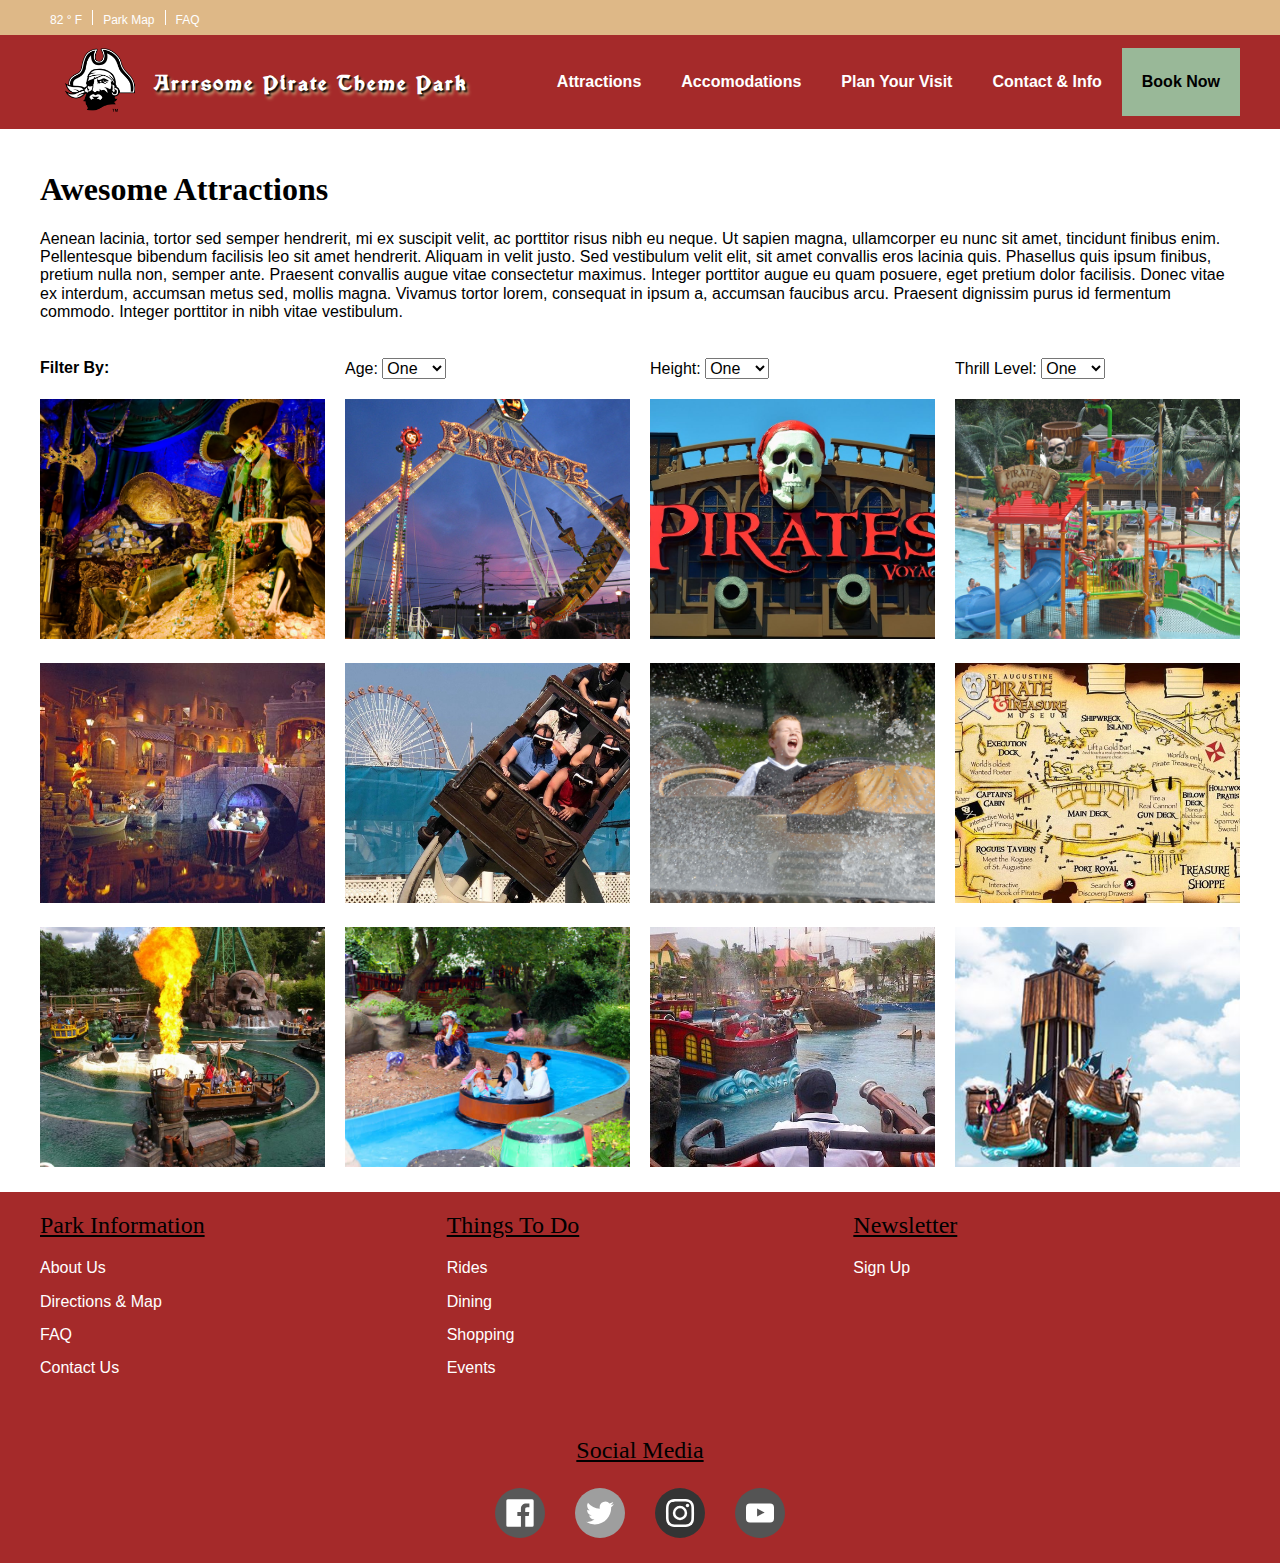
==== commit e78326ac: "Cleaned up stylesheet syntax, Added h2 & h3 font styling, Updated footer heading markup" ====
--- a/attractions.html
+++ b/attractions.html
@@ -73,7 +73,7 @@
             <h1>Awesome Attractions</h1>
             <p>Aenean lacinia, tortor sed semper hendrerit, mi ex suscipit velit, ac porttitor risus nibh eu neque. Ut sapien magna, ullamcorper eu nunc sit amet, tincidunt finibus enim. Pellentesque bibendum facilisis leo sit amet hendrerit. Aliquam in velit justo. Sed vestibulum velit elit, sit amet convallis eros lacinia quis. Phasellus quis ipsum finibus, pretium nulla non, semper ante. Praesent convallis augue vitae consectetur maximus. Integer porttitor augue eu quam posuere, eget pretium dolor facilisis. Donec vitae ex interdum, accumsan metus sed, mollis magna. Vivamus tortor lorem, consequat in ipsum a, accumsan faucibus arcu. Praesent dignissim purus id fermentum commodo. Integer porttitor in nibh vitae vestibulum.</p>
             <div class="filter_container">
-                <h3>Filter By:</h3>
+                <h4>Filter By:</h4>
                 <label for="age">
                     Age: 
                     <select name="age" id="age">
@@ -180,7 +180,7 @@
             <nav>
                 <ul>
                     <li>
-                        <h5>Park Information</h5>
+                        <h3>Park Information</h3>
                         <ul>
                             <li>
                                 <a href="#">About Us</a>
@@ -201,7 +201,7 @@
             <nav>
                 <ul>
                     <li>
-                        <h5>Things To Do</h5>
+                        <h3>Things To Do</h3>
                         <ul>
                             <li>
                                 <a href="#">Rides</a>
@@ -222,7 +222,7 @@
             <nav>
                 <ul>
                     <li>
-                        <h5>Newsletter</h5>
+                        <h3>Newsletter</h3>
                         <ul>
                             <li>
                                 <a href="#">Sign Up</a>
@@ -232,7 +232,7 @@
                 </ul>
             </nav>
             <nav class="social">
-                <h5>Social Media</h5>
+                <h3>Social Media</h3>
                 <ul>
                     <li>
                         <a href="#"><img src="img/facebook.svg" width="50" alt="Facebook" /></a>
--- a/css/styles.css
+++ b/css/styles.css
@@ -7,8 +7,13 @@
 
 @font-face {
     font-family: 'Vinque';
-    src: url('../font/vinque/vinque rg.ttf')  format('truetype');
-  }  
+    src: url('../font/vinque/vinque rg.ttf') format('truetype');
+  }
+
+@font-face {
+    font-family: 'Chewy';
+    src: url('../font/chewy/Chewy-Regular.ttf') format('truetype');
+}
 
 /* General styling start */
 
@@ -25,6 +30,10 @@
   
 a {
     text-decoration: none;
+}
+
+h1, h2, h3 {
+    font-family: 'Chewy', cursive;
 }
 
 /* General styling end */
@@ -147,35 +156,14 @@
     position: relative;
 }
 
-.carousel .inner .item {
+.carousel .item {
     background: rgb(255, 255, 255);
     position: absolute;
     width: 100%;
     height: 100%;
-    box-shadow:0 1px 4px rgba(0, 0, 0, 0.3), 0 0 40px rgba(0, 0, 0, 0.1) inset;
-}
-
-.carousel .inner .item:before, .carousel .inner .item:after
-{
-    content:"";
-    position:absolute;
-    z-index:-1;
-    box-shadow:0 0 20px rgba(0,0,0,0.8);
-    top:10px;
-    bottom:10px;
-    left:0;
-    right:0;
-    border-radius:100px / 10px;
-}
-
-.carousel .inner .item:after
-{
-    right:10px;
-    left:auto;
-    transform:skew(8deg) rotate(3deg);
-}
-
-.carousel .inner .item img {
+}
+
+.carousel .item img {
     position: absolute;
     top: -100%;
     left: 0;
@@ -183,18 +171,19 @@
     z-index: 0;
 }
 
-.carousel .inner .item .content {
+.carousel .item .content {
     overflow: hidden; 
     width: 100%; 
     height: 100%; 
     position: relative;
 }
-.carousel .inner .item .content h3 {
+
+.content h3 {
     position: absolute;
     top: 0;
     left: 0;
     right: 0;
-    font-size: 36px;
+    font-size: 30px;
     font-weight: bold;
     background: rgba(0, 0, 0, 0.8);
     color: rgba(255, 255, 255, 1);
@@ -204,33 +193,33 @@
     z-index: 1;
 }
 
-.carousel .inner .item:nth-child(1) {
+.carousel .item:nth-child(1) {
     transform: scale(0.80);
     left: -115px;
     z-index: 0;
     opacity: 0.5;
 }
 
-.carousel .inner .item:nth-child(2) {
+.carousel .item:nth-child(2) {
     transform: scale(0.85);
     left: -60px;
     z-index: 1;
     opacity: 0.6;
 }
 
-.carousel .inner .item:nth-child(3) {
+.carousel .item:nth-child(3) {
     transform: scale(0.90);
     z-index: 2;
 }
 
-.carousel .inner .item:nth-child(4) {
+.carousel .item:nth-child(4) {
     transform: scale(0.85);
     right: -60px;
     z-index: 1;
     opacity: 0.6;
 }
 
-.carousel .inner .item:nth-child(5) {
+.carousel .item:nth-child(5) {
     transform: scale(0.80);
     right: -115px;
     z-index: 0;
@@ -245,6 +234,7 @@
     justify-items: center;
     z-index: 5;
     opacity: 0;
+    transition: all 0.5s ease;
 }
 
 .carousel .controls .control {
@@ -273,6 +263,31 @@
 
 /* Carousel styling end */
 
+/* General box shadow styling start */
+
+.box {
+    box-shadow:0 1px 4px rgba(0, 0, 0, 0.3), 0 0 40px rgba(0, 0, 0, 0.1) inset;
+}
+
+.box:before, .box:after {
+    content: "";
+    position: absolute;
+    z-index: -1;
+    box-shadow: 0 0 20px rgba(0,0,0,0.8);
+    top: 10px;
+    bottom: 10px;
+    left: 0;
+    right: 0;
+    border-radius: 100px / 10px;
+}
+
+.box:after {
+    right: 10px;
+    left: auto;
+    transform: skew(8deg) rotate(3deg);
+}
+
+/* Box shadow styling end */
 .event_container {
     display: grid;
     grid-template-columns: repeat(2, 1fr);
@@ -282,6 +297,38 @@
 .event {
     background-color: darkgrey;
     height: 400px;
+    position: relative;
+    transition: all 0.5s ease;
+}
+
+.event:hover {
+    margin-top: -10px;
+    box-shadow: 0px 15px 15px -4px rgba(0, 0, 0, 0.7);
+}
+
+.event .content {
+    overflow: hidden; 
+    width: 100%; 
+    height: 100%; 
+    position: relative;
+}
+
+.event img {
+    position: absolute;
+    top: 0;
+    left: 0;
+    height: 100%;
+    z-index: 0;
+}
+
+.event h3 {
+    position: absolute;
+    top: 0;
+    left: 0;
+    right: 0;
+    padding: 20px;
+    margin: 0;
+    z-index: 1;
 }
 
 /* explicitly using repeat grid syntax */
@@ -294,13 +341,11 @@
 
 /* grid gallery and hover-opacity-box relative to size */
 .gallery {
-    width: 240px;
-    height: 240px;
     position: relative;
 } 
 
 /* image placement to cover entire box space */
-.gallery img{
+.gallery img {
     max-width: 100%;
     height: 240px;
     object-fit: cover;
@@ -333,7 +378,7 @@
 /* hover box sized at 90% with opacity fadeout*/
 .gallery:hover .rides {
     opacity: 0.8;
-    width: 90%;
+    width: 100%;
     transition: all 0.5s ease;
 }
 
@@ -371,7 +416,76 @@
 
 .ticket {
     padding: 20px;
-    background-color: darkgrey;
+}
+
+/*
+ * add a different colour to each ticket type
+ */
+.ticket-bronze {
+    background-color: #a46628;
+    box-shadow: 1px 1px 20px rgba(0, 0, 0, 0.5);
+    text-align: center;
+    transition: 0.5s;
+}
+
+.ticket-silver {
+    background-color: #D3D3D3;
+    box-shadow: 1px 1px 20px rgba(0, 0, 0, 0.5);
+    text-align: center;
+    transition: 0.5s;
+}
+.ticket-gold {
+    background-color: #FFD700;
+    box-shadow: 1px 1px 20px rgba(0, 0, 0, 0.5);
+    text-align: center;
+    transition: 0.5s;
+}
+
+.ticket h2 {
+    text-transform: uppercase;
+    color: #111d5e;
+}
+
+.price {
+    border-radius: 40%;
+    border: 5px solid;
+    margin: auto;
+    width: 10em;
+}
+
+.price h3 {
+    font-size: 40px;
+}
+
+.features {
+    border: thick double ;
+    margin: 10px;
+}
+
+.ticket h4 {
+    margin: 5px;
+    padding: 15px;
+}
+
+.ticket:hover {
+    transform: scale(1.1);
+}
+
+
+.ticket button {
+    display: block;
+    width: 50%;
+    height: 100px;
+    margin: auto;
+    background-color: #ddf3f5;
+}
+
+.ticket-buy-btn:hover
+{
+    background-color: #99b898;
+    -webkit-transition: background-color 5000ms linear;
+    -ms-transition: background-color 500ms linear;
+    transition: background-color 500ms linear;
 }
 
 /* Main styling end */
@@ -404,7 +518,7 @@
     justify-self: center;
 }
 
-footer nav.social h5 {
+footer nav.social h3 {
     font-size: 24px;
     font-weight: normal;
     text-decoration: underline;
@@ -420,6 +534,7 @@
 footer nav.social ul li {
     margin: 0 15px;
 }
+
 footer nav.social ul li img {
     filter: gray;
     -webkit-filter: grayscale(1);
@@ -435,7 +550,7 @@
     margin-bottom: 15px;
 }
 
-footer ul li h5 {
+footer ul li h3 {
     font-size: 24px;
     font-weight: normal;
     margin: 0;
@@ -448,40 +563,3 @@
 }
 
 /* Footer styling end */
-
-/* Animation styling start */
-.border-animation:hover {
-    background-color: white;
-    border-radius: 10px;
-    position: relative;
-}
-.border-animation:hover:after {
-    content: "";
-    background: linear-gradient(45deg, #ccc 48.9%, #a52a2a 49%);
-    background-size: 300% 300%;
-    border-radius: 10px;
-    position: absolute;
-    top: -5px;
-    left: -5px;
-    height: calc(100% + 10px);
-    width: calc(100% + 10px);
-    z-index: -1;
-    animation: borderGradient 2s linear both infinite;
-}
-@keyframes borderGradient {
-    0%,
-    100% {
-        background-position: 0% 100%;
-    }
-    50% {
-        background-position: 100% 0%;
-    }
-}
-
-.grow:hover
-{
-    -webkit-transform: scale(1.05);
-    -ms-transform: scale(1.05);
-    transform: scale(1.05);
-}
-/* Animation styling end */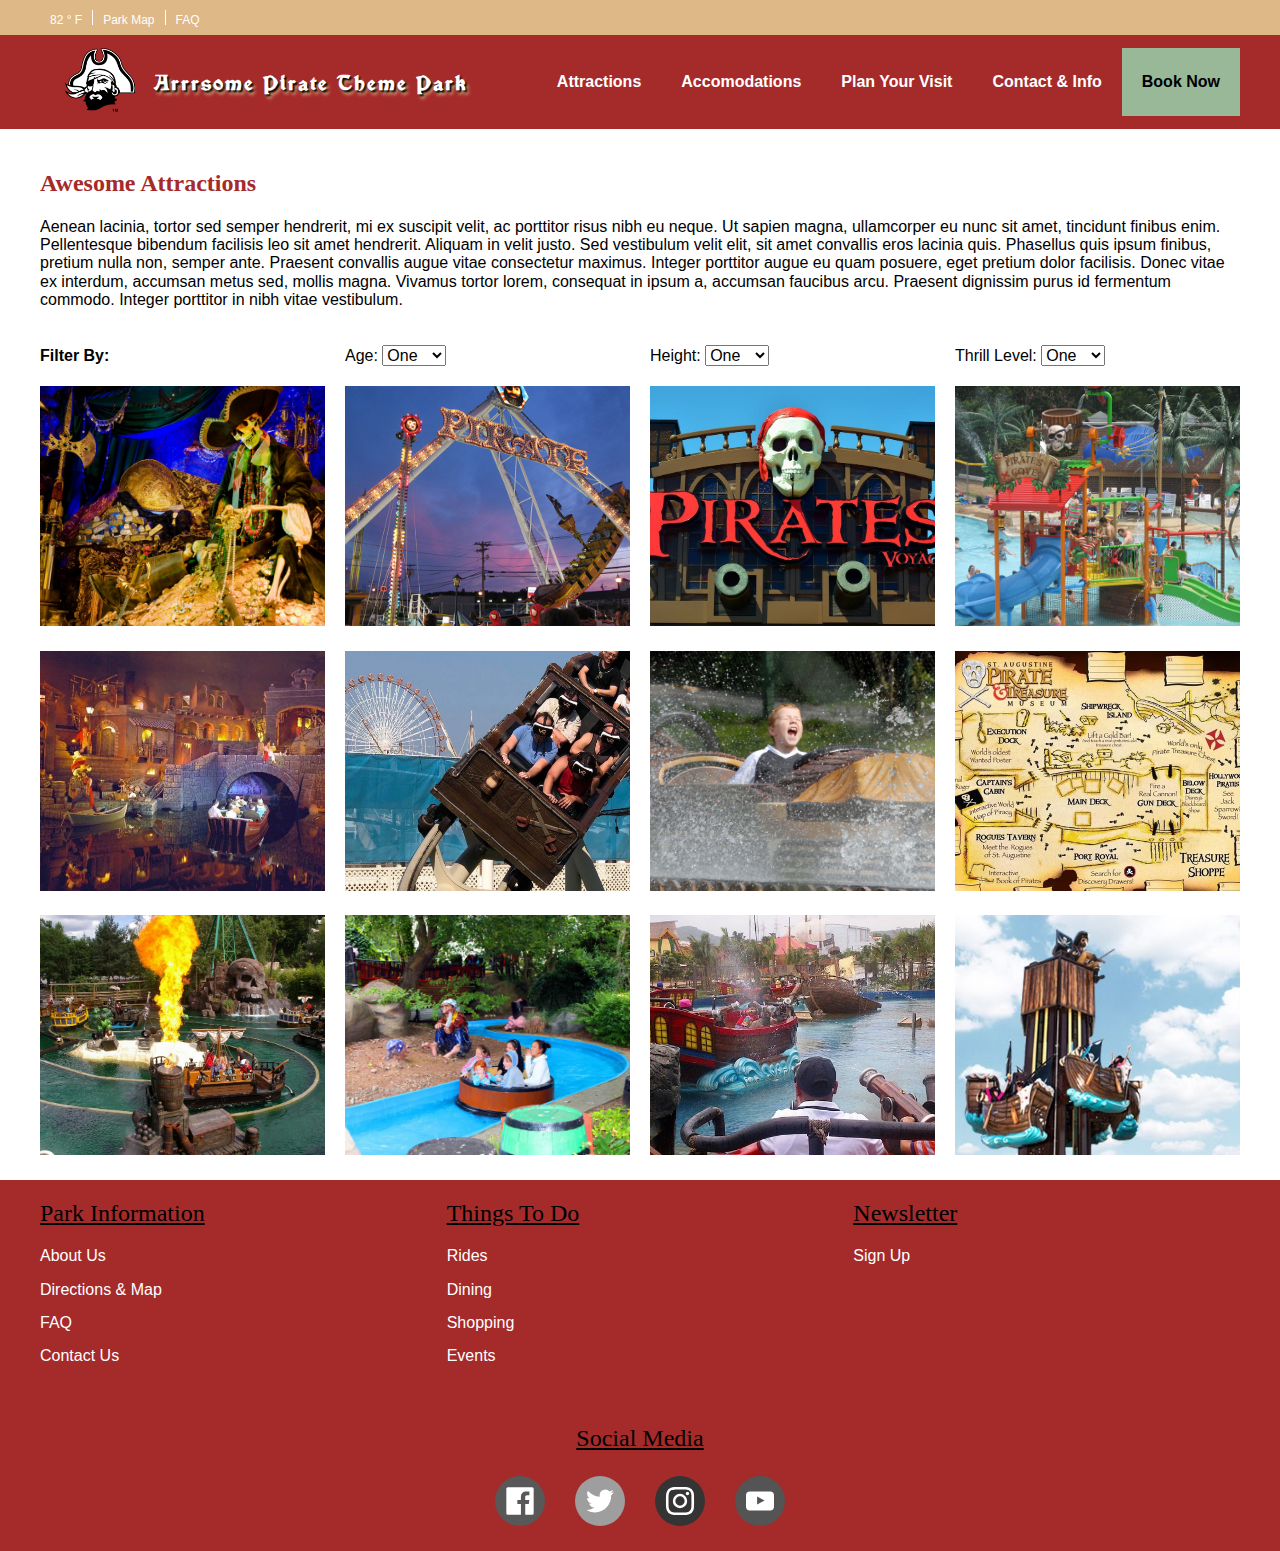
==== commit 97947f83: "Updated heading tags as per W3C standards, Updated lang attribute as per W3C standard" ====
--- a/attractions.html
+++ b/attractions.html
@@ -1,6 +1,6 @@
 <!doctype html>
 
-<html lang="en">
+<html lang="zxx">
 <head>
   <meta charset="utf-8">
 
@@ -70,7 +70,7 @@
     </header>
     <main class="attractions">
         <section>
-            <h1>Awesome Attractions</h1>
+            <h2>Awesome Attractions</h2>
             <p>Aenean lacinia, tortor sed semper hendrerit, mi ex suscipit velit, ac porttitor risus nibh eu neque. Ut sapien magna, ullamcorper eu nunc sit amet, tincidunt finibus enim. Pellentesque bibendum facilisis leo sit amet hendrerit. Aliquam in velit justo. Sed vestibulum velit elit, sit amet convallis eros lacinia quis. Phasellus quis ipsum finibus, pretium nulla non, semper ante. Praesent convallis augue vitae consectetur maximus. Integer porttitor augue eu quam posuere, eget pretium dolor facilisis. Donec vitae ex interdum, accumsan metus sed, mollis magna. Vivamus tortor lorem, consequat in ipsum a, accumsan faucibus arcu. Praesent dignissim purus id fermentum commodo. Integer porttitor in nibh vitae vestibulum.</p>
             <div class="filter_container">
                 <h4>Filter By:</h4>
@@ -225,7 +225,7 @@
                         <h3>Newsletter</h3>
                         <ul>
                             <li>
-                                <a href="#">Sign Up</a>
+                                <a class="popup" href="#">Sign Up</a>
                             </li>
                         </ul>
                     </li>
@@ -250,7 +250,32 @@
             </nav>
         </div>
     </footer>
-    
+
+    <div class="overlay">
+        <div class="sign_up_form">
+            <img src="/img/pirate-logo.png" alt="Logo" />
+            <h1> Ahoy there, </h1>
+            <h2>Arrrsome Pirate</h2>
+            <p>Sign up now to start receiving our newsletter, and get <b>20% off</b> your next visit!</p>
+            <form>
+                <input type="email" class="input_box" placeholder="Your Email" name="email" id="email" required /> 
+                <br />
+                <br />
+                <input type="password" class="input_box" placeholder="Password" name="password" id="password" required />
+                <p>
+                    <span>
+                        <input type="checkbox" name="accept">
+                    </span> I agree to the terms of service
+                </p>
+                <button type="submit" class="signup_btn">Sign up</button>
+                <hr />
+                <p>
+                    Do you have an account? <a href="#">Sign in</a>
+                </p>
+            </form>
+        </div>
+    </div>
+
     <script src="js/scripts.js"></script>
 
 </body>
--- a/css/styles.css
+++ b/css/styles.css
@@ -28,6 +28,11 @@
     min-width: 1200px;
 }
   
+body.no_scroll {
+    height: 100vh;
+    overflow: hidden;
+}
+
 a {
     text-decoration: none;
 }
@@ -563,3 +568,76 @@
 }
 
 /* Footer styling end */
+/* Pop up styling start */
+
+.overlay {
+    width: 100%;
+    height: 100vh;
+    overflow: hidden;
+    background: rgba(0, 0, 0, 0.8);
+    z-index: 998;
+    position: fixed;
+    top: 0;
+    left: 0;
+    right: 0;
+    bottom: 0;
+    display: none;
+    align-items: center;
+    justify-content: center;
+}
+
+.overlay.active {
+    display: flex;
+}
+
+.sign_up_form {
+    width: 400px;
+    height: 550px;
+    box-shadow: 0 0 3px rgba(0, 0, 0, 0.3);
+    background: #fff;
+    padding: 20px;
+    margin: 8% auto 0;
+    text-align: center;
+    z-index: 999;
+}
+
+.sign_up_form img {
+    width: 50%;
+    margin-top: -25%;
+}
+
+.sign_up_form h1, h2 {
+    color: brown;
+    margin-bottom: 20px;
+}
+
+.sign_up_form hr {
+    margin-top: 20px;
+    width: 80%;
+}
+
+/* assign styling to input box */
+.input_box {
+    padding: 10px;
+    border-radius: 20px;
+    margin: 10 px 0;
+    width: 75%;
+    border: 1px solid #cccccc;
+    outline: none;
+}
+
+/* sign up form button styling */
+.sign_up_btn {
+    color: brown;
+    width: 80%;
+    border-radius: 20px;
+    padding: 10px;
+    font-size: 15px;
+    margin: 10 px 0;
+    border: none;
+    outline: none;
+    cursor: pointer;
+    background-color: #99b898;
+}
+
+/* Pop up styling end */